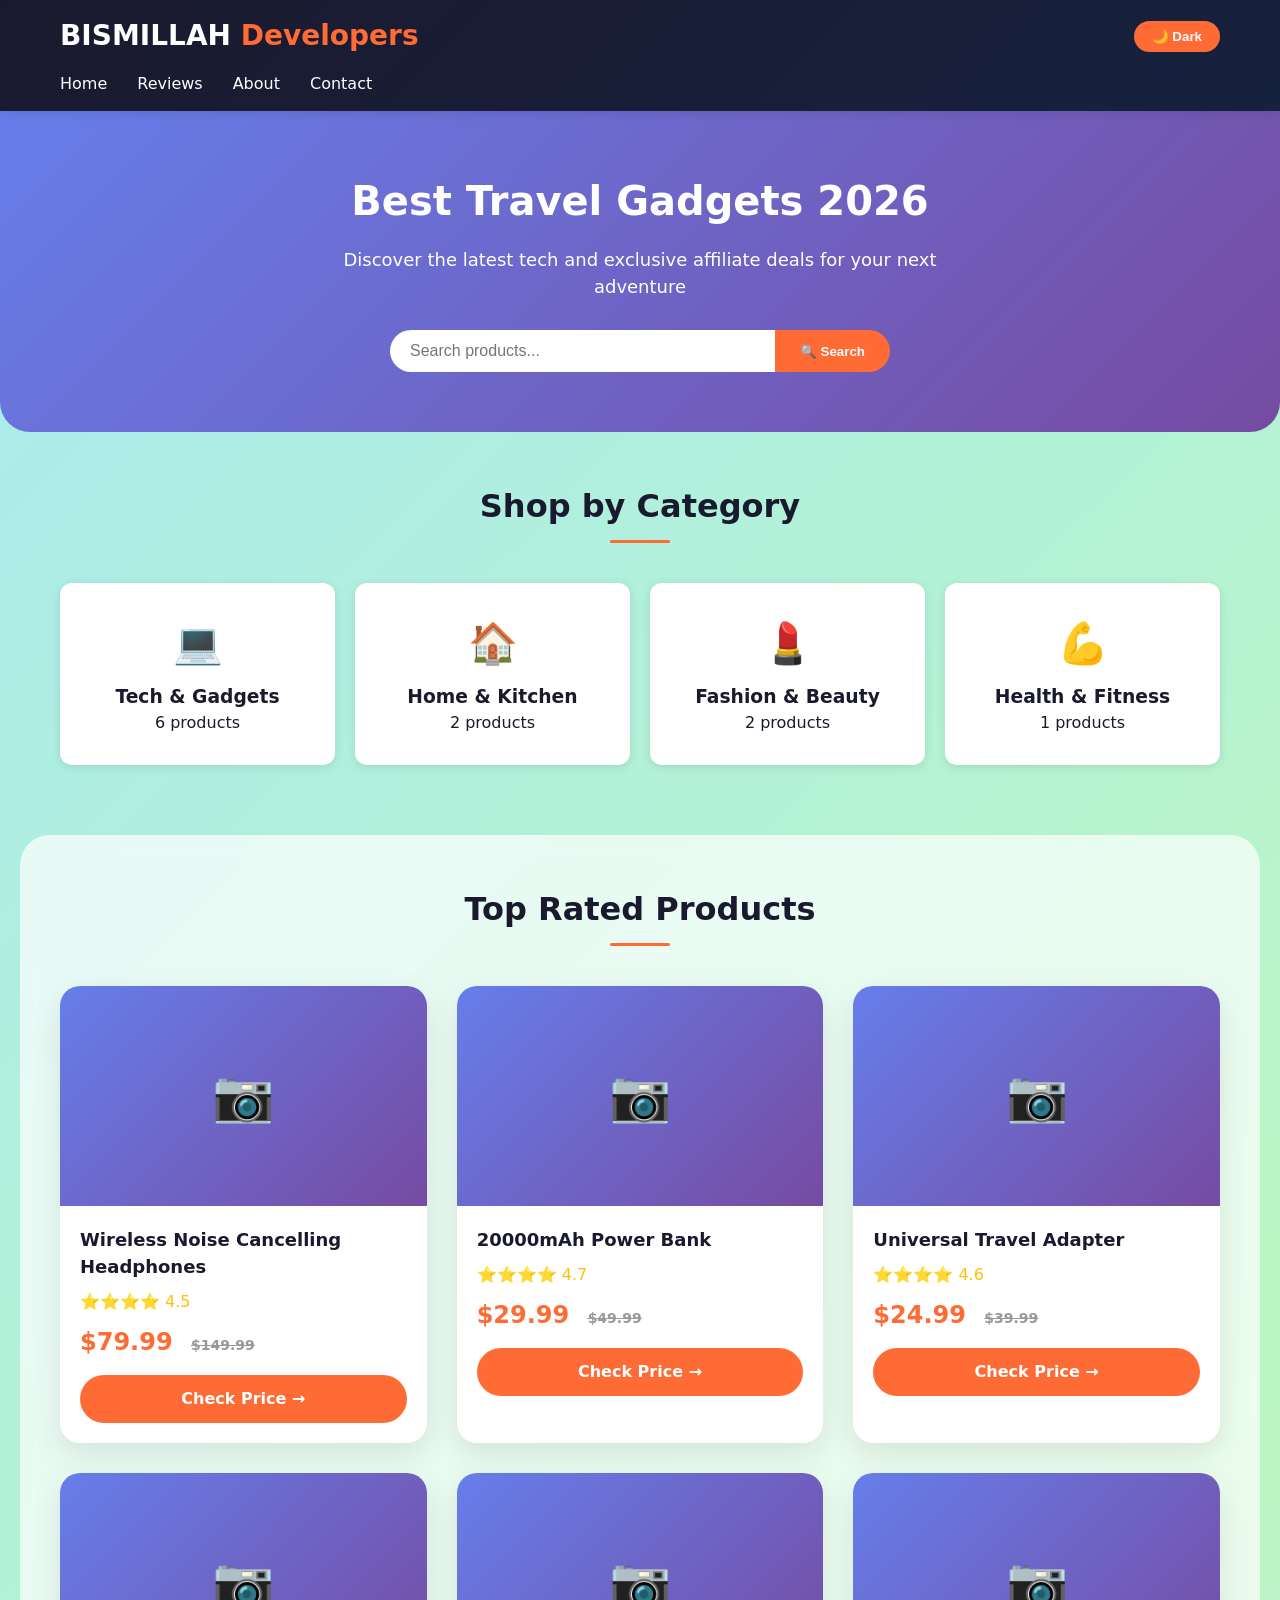
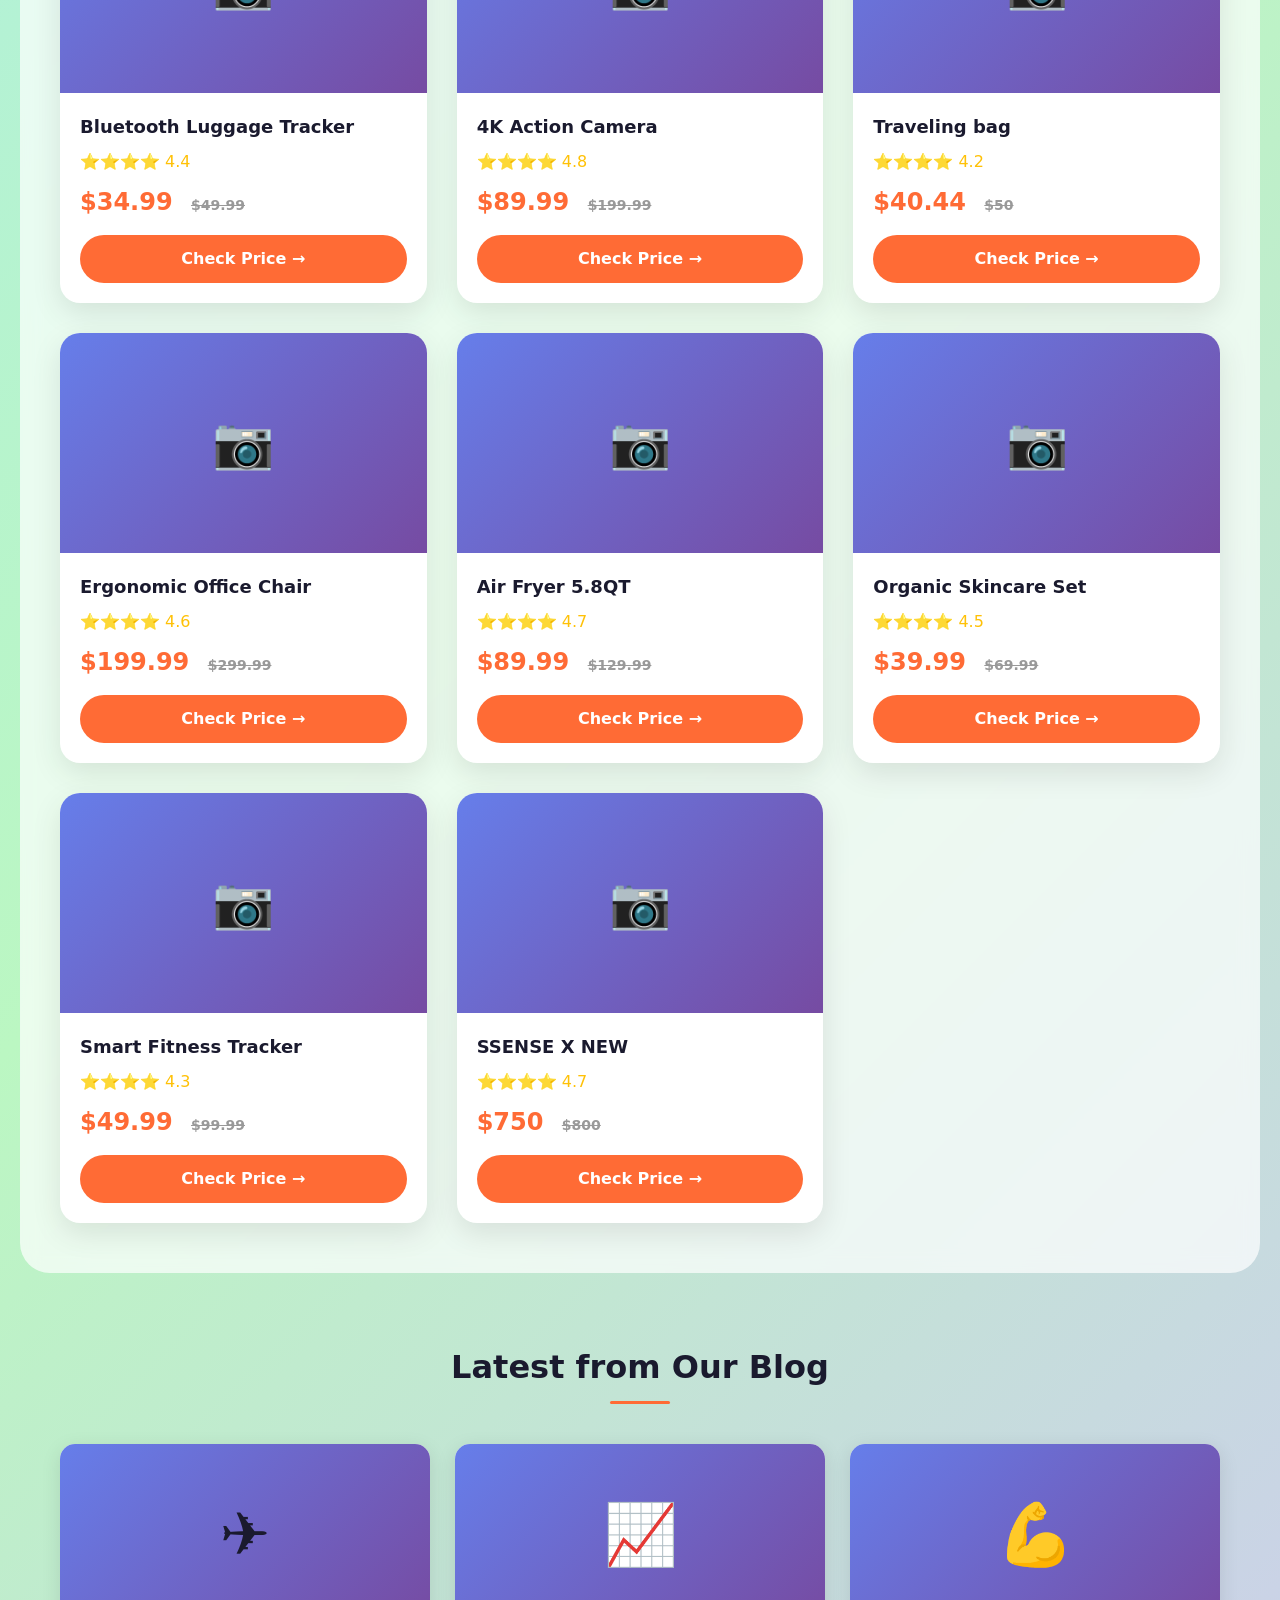
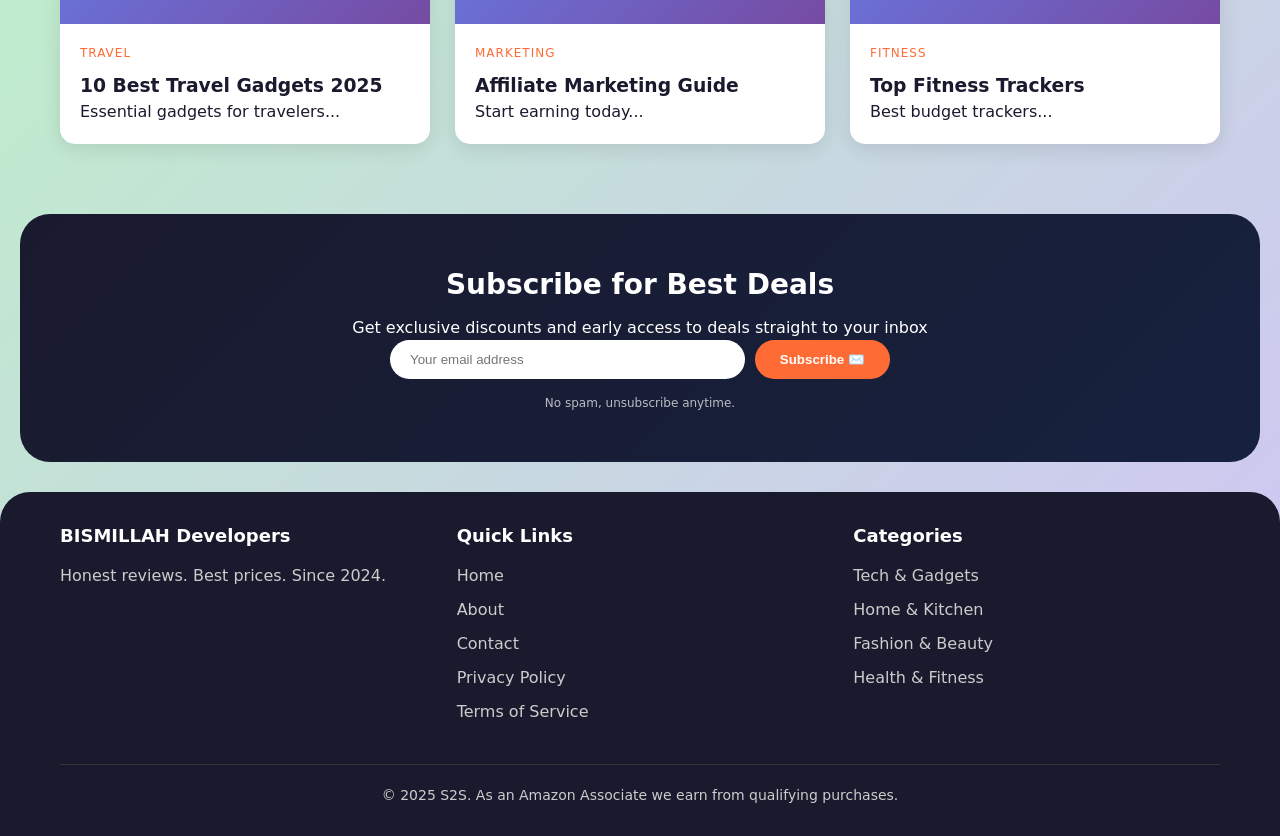
==== index.html @ 4c915083 "Rename alpha.html to index.html" ====
<!DOCTYPE html>
<!-- DOCTYPE: Browser ko batata hai ke ye HTML5 document hai -->
<html lang="en">
<!-- lang="en" means page English mein hai, accessibility aur SEO ke liye -->

<head>
    <!-- HEAD section: Metadata, styles, scripts ke links, browser ko information dene ke liye -->
    
    <!-- META CHARSET: Character encoding UTF-8 (Urdu, Emoji, special characters support) -->
    <meta charset="UTF-8">
    
    <!-- VIEWPORT: Mobile devices ke liye responsive scaling, width=device-width means screen ke according adjust -->
    <meta name="viewport" content="width=device-width, initial-scale=1.0, viewport-fit=cover">
    
    <!-- SEO TITLE: Browser tab mein dikhta hai, search engine result ka title -->
    <!-- ✅ Changed: Alsamad Group -> Syed Sethar -->
    <title>Best Travel Gadgets 2026 | BISMILLAH Developers - Honest Tech Reviews</title>
    
    <!-- META DESCRIPTION: Search result ke neeche description -->
    <!-- ✅ Changed: Alsamad Group -> Syed Sethar -->
    <meta name="description" content="Discover the best travel gadgets 2026. Honest reviews, expert recommendations, and exclusive affiliate deals on headphones, power banks, cameras, and more. Save money today!">
    
    <!-- KEYWORDS: SEO ke liye relevant terms -->
    <meta name="keywords" content="travel gadgets, tech reviews, best gadgets 2026, affiliate marketing, wireless headphones, power bank, action camera, fitness tracker, travel accessories">
    
    <!-- AUTHOR & ROBOTS: Author ka naam -->
    <!-- ✅ Changed: Alsamad Group -> Syed Sethar -->
    <meta name="author" content="BISMILLAH">
    <meta name="robots" content="index, follow, max-snippet:-1, max-image-preview:large, max-video-preview:-1">
    <meta name="googlebot" content="index, follow">
    
    <!-- CANONICAL URL: Duplicate content se bachne ke liye -->
    <!-- ✅ Changed: alsamadgroup.com -> syedsethar.com (example domain) -->
    <link rel="canonical" href="https://BISMILLAH.com">
    
    <!-- OPEN GRAPH (OG) TAGS: Social media sharing ke liye -->
    <!-- ✅ Changed: Alsamad Group -> Syed Sethar -->
    <meta property="og:title" content="Best Travel Gadgets 2026 | Syed Sethar">
    <meta property="og:description" content="Expert reviews and best deals on travel gadgets. Find the perfect tech for your next adventure!">
    <meta property="og:type" content="website">
    <meta property="og:url" content="https://BISMILLAH.com">
    <meta property="og:image" content="https://BISMILLAH.com/images/og-image.jpg">
    <meta property="og:site_name" content="BISMILLAH">
    
    <!-- TWITTER CARD: Twitter par share karne ke liye -->
    <meta name="twitter:card" content="summary_large_image">
    <meta name="twitter:title" content="Best Travel Gadgets 2026">
    <meta name="twitter:description" content="Honest reviews and best deals on travel gadgets.">
    
    <!-- PRELOAD & PRECONNECT: Performance optimization -->
    <link rel="preconnect" href="https://fonts.googleapis.com">
    <link rel="preconnect" href="https://fonts.gstatic.com" crossorigin>
    <link rel="preload" as="style" href="style.css">
    
    <!-- CSS STYLESHEET: External CSS file link -->
    <link rel="stylesheet" href="style.css" media="all">
    
    <!-- FAVICON: Browser tab ka icon, emoji based -->
    <link rel="icon" type="image/x-icon" href="data:image/svg+xml,<svg xmlns='http://www.w3.org/2000/svg' viewBox='0 0 100 100'><text y='.9em' font-size='90'>🎒</text></svg>">
    
    <!-- SCHEMA MARKUP (WebSite): Rich snippets ke liye -->
    <!-- ✅ Changed: Alsamad Group -> Syed Sethar -->
    <script type="application/ld+json">
    {
        "@context": "https://schema.org",
        "@type": "WebSite",
        "name": "ss",
        "url": "https://BISMILLAH.com",
        "description": "Best travel gadgets and tech reviews with affiliate deals",
        "potentialAction": {
            "@type": "SearchAction",
            "target": "https://ss.com/search?q={search_term_string}",
            "query-input": "required name=search_term_string"
        }
    }
    </script>
    
    <!-- ORGANIZATION SCHEMA: Company info -->
    <!-- ✅ Changed: Alsamad Group -> Syed Sethar -->
    <script type="application/ld+json">
    {
        "@context": "https://schema.org",
        "@type": "Organization",
        "name": "SS",
        "url": "https://BISMILLAH.com",
        "logo": "https://ss.com/images/logo.png",
        "sameAs": [
            "https://facebook.com/BISMILLAH",
            "https://twitter.com/BISMILLAH",
            "https://instagram.com/BISMILLAH"
        ]
    }
    </script>
</head>

<body>

<!-- HEADER: Navigation bar -->
<header>
    <div class="container">
        <div class="header-flex">
            <!-- ✅ LOGO: IMAGE KI JAGAH TEXT "Syed Sethar Developers" - as requested -->
            <!-- Logo image hataya, ab sirf text hai -->
            <h1 class="logo">BISMILLAH <span>Developers</span></h1>
            <div class="header-right">
                <button id="darkModeBtn" class="dark-btn" aria-label="Dark Mode Toggle">🌙 Dark</button>
                <button class="menu-btn" id="menuBtn" aria-label="Menu">☰</button>
            </div>
        </div>
        <ul class="nav-menu" id="navMenu">
            <li><a href="#" onclick="showPage('home')">Home</a></li>
            <li><a href="#" onclick="showPage('reviews')">Reviews</a></li>
            <li><a href="#" onclick="showPage('about')">About</a></li>
            <li><a href="#" onclick="showPage('contact')">Contact</a></li>
        </ul>
    </div>
</header>

<!-- HOME PAGE -->
<main id="homePage">
    <section class="hero">
        <div class="container">
            <h1 class="hero-title">Best Travel Gadgets 2026</h1>
            <p>Discover the latest tech and exclusive affiliate deals for your next adventure</p>
            <div class="search-box">
                <input type="text" id="searchInput" placeholder="Search products..." aria-label="Search products">
                <button id="searchBtn" aria-label="Search">🔍 Search</button>
            </div>
        </div>
    </section>

    <section class="section">
        <div class="container">
            <h2 class="section-title">Shop by Category</h2>
            <div class="category-grid" id="categoryGrid"></div>
        </div>
    </section>

    <section class="section bg-white">
        <div class="container">
            <h2 class="section-title">Top Rated Products</h2>
            <div class="product-grid" id="productGrid"></div>
        </div>
    </section>

    <section class="section">
        <div class="container">
            <h2 class="section-title">Latest from Our Blog</h2>
            <div class="blog-grid" id="blogGrid"></div>
        </div>
    </section>

    <section class="newsletter">
        <div class="container">
            <h3>Subscribe for Best Deals</h3>
            <p>Get exclusive discounts and early access to deals straight to your inbox</p>
            <form id="newsletterForm">
                <input type="email" placeholder="Your email address" required aria-label="Email address">
                <button type="submit" aria-label="Subscribe">Subscribe ✉️</button>
            </form>
            <p class="newsletter-note">No spam, unsubscribe anytime.</p>
        </div>
    </section>
</main>

<!-- ABOUT PAGE -->
<div id="aboutPage" style="display:none">
    <section class="page-hero">
        <div class="container">
            <!-- ✅ Changed: Alsamad Group -> Syed Sethar -->
            <h1>About BISMILLAH Developers</h1>
            <p>Your trusted source for honest product reviews since 2024</p>
        </div>
    </section>
    <section class="section">
        <div class="container">
            <div class="about-content">
                <h2>Our Mission</h2>
                <p>We provide honest, unbiased product reviews to help you make informed purchasing decisions. As an affiliate, we earn from qualifying purchases at no extra cost to you.</p>
                <h3>Why Trust Us?</h3>
                <p>✓ Expert reviews from real users<br>✓ Best price comparisons<br>✓ Exclusive affiliate deals<br>✓ 100% honest recommendations</p>
            </div>
        </div>
    </section>
</div>

<!-- CONTACT PAGE -->
<div id="contactPage" style="display:none">
    <section class="page-hero">
        <div class="container">
            <h1>Contact Us</h1>
            <p>We'd love to hear from you</p>
        </div>
    </section>
    <section class="section">
        <div class="container">
            <form id="contactForm" class="contact-form">
                <input type="text" id="contactName" placeholder="Your Name" required>
                <input type="email" id="contactEmail" placeholder="Your Email" required>
                <textarea id="contactMsg" rows="5" placeholder="Your Message" required></textarea>
                <button type="submit">Send Message ✉️</button>
            </form>
        </div>
    </section>
</div>

<!-- FOOTER -->
<footer>
    <div class="container">
        <div class="footer-grid">
            <div class="footer-col">
                <!-- ✅ Changed: Alsamad Group -> Syed Sethar -->
                <h4>BISMILLAH Developers</h4>
                <p>Honest reviews. Best prices. Since 2024.</p>
            </div>
            <div class="footer-col">
                <h4>Quick Links</h4>
                <a href="#" onclick="showPage('home')">Home</a>
                <a href="#" onclick="showPage('about')">About</a>
                <a href="#" onclick="showPage('contact')">Contact</a>
                <a href="#">Privacy Policy</a>
                <a href="#">Terms of Service</a>
            </div>
            <div class="footer-col">
                <h4>Categories</h4>
                <a href="#" onclick="filterByCategory('Tech & Gadgets')">Tech & Gadgets</a>
                <a href="#" onclick="filterByCategory('Home & Kitchen')">Home & Kitchen</a>
                <a href="#" onclick="filterByCategory('Fashion & Beauty')">Fashion & Beauty</a>
                <a href="#" onclick="filterByCategory('Health & Fitness')">Health & Fitness</a>
            </div>
        </div>
        <div class="footer-bottom">
            <!-- ✅ Changed: Alsamad Group -> Syed Sethar -->
            <p>&copy; 2025 S2S. As an Amazon Associate we earn from qualifying purchases.</p>
        </div>
    </div>
</footer>

<script src="script.js" defer></script>
</body>
</html>
---- style.css ----
/* ============================================
   ============================================
   CSS RESET & BASE STYLES
   ============================================
   Yeh code website ki default styling ko reset karta hai
   Taake sab browsers mein ek jaisa dikhe
   ============================================ */

/* UNIVERSAL SELECTOR - Saare elements par apply hoga */
* {
    margin: 0;           /* Bahar ka spacing zero karo */
    padding: 0;          /* Andar ka spacing zero karo */
    box-sizing: border-box;  /* Width/height mein padding aur border include ho */
}

/* ============================================
   BODY STYLES - Poori website ka background aur font
   ============================================ */
body {
    /* System fonts - fast load hote hain because external nahi hai */
    font-family: system-ui, -apple-system, 'Segoe UI', Roboto, 'Helvetica Neue', sans-serif;
    
    /* Gradient background - 3 colors ka smooth transition */
    /* Light mode ke liye: Light blue → Light green → Light purple */
    background: linear-gradient(135deg, #A9EAF1 0%, #BBF7C2 50%, #D1C2F7 100%);
    
    /* Text color light mode mein */
    color: #1a1a2e;
    
    /* Smooth transition for dark mode toggle */
    transition: all 0.3s ease;
    
    /* Minimum height full viewport height tak */
    min-height: 100vh;
    
    /* Line spacing for better readability */
    line-height: 1.5;
    
    /* Font smoothing for better rendering on Mac/iPhone */
    -webkit-font-smoothing: antialiased;
}

/* ============================================
   DARK MODE STYLES - Jab user dark mode select karega
   ============================================ */

/* body.dark matlab jab body par 'dark' class ho */
body.dark {
    /* Dark gradient - deep purple shades */
    background: linear-gradient(135deg, #0f0c29, #1a1a3e, #24243e);
    /* Text white in dark mode */
    color: #ffffff;
}

/* Dark mode mein cards ka background gray hoga */
body.dark .card,
body.dark .category-card,
body.dark .blog-card {
    background: #2d2d2d;  /* Dark gray */
}

/* Dark mode mein white background wali sections */
body.dark .bg-white {
    background: rgba(30, 30, 30, 0.9);  /* Semi-transparent dark */
    backdrop-filter: blur(10px);  /* Blur effect for glassmorphism */
}

/* Dark mode mein search box ke inputs */
body.dark .search-box input {
    background: #2d2d2d;  /* Dark background */
    color: white;          /* White text */
    border: 1px solid #444;  /* Subtle border */
}

/* Dark mode mein contact form ke fields */
body.dark .contact-form input,
body.dark .contact-form textarea {
    background: #2d2d2d;
    color: white;
    border-color: #444;
}

/* Dark mode mein about section */
body.dark .about-content {
    background: #2d2d2d;
}

/* ============================================
   CONTAINER - Sab content ko center aur limit karta hai
   ============================================ */
.container {
    max-width: 1200px;  /* Maximum width 1200 pixels */
    margin: 0 auto;      /* Auto margins se center mein aayega */
    padding: 0 20px;     /* Left-right padding for mobile */
}

/* ============================================
   HEADER / NAVIGATION BAR
   ============================================ */
header {
    /* Dark gradient for header */
    background: linear-gradient(135deg, #1a1a2e, #16213e);
    color: white;
    padding: 15px 0;  /* Top-bottom 15px, left-right 0 */
    
    /* Sticky header - scroll karte waqt top par rahega */
    position: sticky;
    top: 0;
    
    /* High z-index so overlay ho sab par */
    z-index: 1000;
    
    /* Subtle shadow for depth */
    box-shadow: 0 2px 10px rgba(0,0,0,0.1);
}

/* Flexbox layout for header content */
.header-flex {
    display: flex;
    justify-content: space-between;  /* Left and right side */
    align-items: center;              /* Vertically center */
    flex-wrap: wrap;                  /* Mobile par wrap ho jaye */
    gap: 15px;                        /* Space between items */
}

/* Logo styling */
.logo {
    font-size: 28px;
    font-weight: bold;
}

/* Logo ke span part (Group) ka orange color */
.logo span {
    color: #ff6b35;
}

/* Right side buttons ka container */
.header-right {
    display: flex;
    gap: 15px;  /* Space between buttons */
    align-items: center;
}

/* Dark mode toggle button */
.dark-btn {
    background: #ff6b35;  /* Orange background */
    border: none;
    padding: 8px 18px;
    border-radius: 25px;   /* Pill shape */
    cursor: pointer;        /* Hand cursor on hover */
    color: white;
    font-weight: bold;
    transition: transform 0.3s, box-shadow 0.3s;  /* Smooth animations */
}

/* Hover effect on dark mode button */
.dark-btn:hover {
    transform: scale(1.05);  /* Slightly bigger */
    box-shadow: 0 0 15px rgba(255,107,53,0.5);  /* Glow effect */
}

/* Mobile menu button (hamburger) - Desktop par hidden */
.menu-btn {
    background: none;
    border: none;
    font-size: 24px;
    cursor: pointer;
    color: white;
    display: none;  /* Hidden on desktop */
}

/* Navigation menu */
.nav-menu {
    display: flex;
    gap: 30px;  /* Space between menu items */
    list-style: none;  /* Remove bullet points */
    margin-top: 15px;
    flex-wrap: wrap;
}

/* Navigation links */
.nav-menu a {
    color: white;
    text-decoration: none;  /* Remove underline */
    transition: color 0.3s;  /* Smooth color change */
}

/* Hover effect on nav links */
.nav-menu a:hover {
    color: #ff6b35;  /* Orange on hover */
}

/* ============================================
   HERO SECTION - Top banner area
   ============================================ */
.hero {
    background: linear-gradient(135deg, #667eea, #764ba2);
    color: white;
    text-align: center;
    padding: 60px 20px;
    
    /* Rounded bottom corners */
    border-radius: 0 0 30px 30px;
}

/* Hero title with animation */
.hero-title {
    /* clamp(min, preferred, max) - responsive font size */
    font-size: clamp(28px, 5vw, 40px);
    margin-bottom: 15px;
    
    /* Slide down animation when page loads */
    animation: slideDown 0.8s ease-out;
}

/* Slide down animation keyframes */
@keyframes slideDown {
    from {
        opacity: 0;              /* Start invisible */
        transform: translateY(-50px);  /* Start 50px above */
    }
    to {
        opacity: 1;              /* End visible */
        transform: translateY(0);      /* End at normal position */
    }
}

/* Hero paragraph */
.hero p {
    font-size: clamp(16px, 3vw, 18px);
    margin-bottom: 30px;
    max-width: 600px;      /* Limit width */
    margin-left: auto;      /* Center horizontally */
    margin-right: auto;
}

/* ============================================
   SEARCH BOX
   ============================================ */
.search-box {
    max-width: 500px;
    margin: 0 auto;  /* Center */
    display: flex;   /* Flex for side-by-side */
}

/* Search input field */
.search-box input {
    flex: 1;                /* Takes remaining space */
    padding: 12px 20px;
    border: none;
    border-radius: 30px 0 0 30px;  /* Round left side only */
    outline: none;          /* Remove default focus outline */
    font-size: 16px;
}

/* Search button */
.search-box button {
    padding: 12px 25px;
    background: #ff6b35;
    border: none;
    border-radius: 0 30px 30px 0;  /* Round right side only */
    color: white;
    cursor: pointer;
    font-weight: bold;
    transition: background 0.3s;
}

/* Search button hover */
.search-box button:hover {
    background: #e55a2b;
}

/* ============================================
   SECTION STYLES
   ============================================ */
.section {
    padding: 50px 0;  /* Top-bottom 50px padding */
}

/* White background section with glassmorphism */
.bg-white {
    background: rgba(255,255,255,0.7);
    backdrop-filter: blur(10px);  /* Glass blur effect */
    border-radius: 30px;
    margin: 20px;
}

/* Section title styling */
.section-title {
    text-align: center;
    font-size: clamp(24px, 5vw, 32px);
    margin-bottom: 40px;
    position: relative;
}

/* Underline effect for section title */
.section-title::after {
    content: '';
    display: block;
    width: 60px;
    height: 3px;
    background: #ff6b35;
    margin: 10px auto;
    border-radius: 3px;
}

/* ============================================
   CATEGORY GRID - Responsive grid layout
   ============================================ */
.category-grid {
    display: grid;
    /* auto-fit: automatically fit as many columns as possible */
    /* minmax(150px, 1fr): minimum 150px, maximum 1 fraction */
    grid-template-columns: repeat(auto-fit, minmax(150px, 1fr));
    gap: 20px;  /* Space between cards */
}

/* Individual category card */
.category-card {
    background: white;
    padding: 30px 20px;
    text-align: center;
    border-radius: 12px;
    cursor: pointer;
    transition: all 0.3s ease;
    box-shadow: 0 2px 10px rgba(0,0,0,0.1);
}

/* Hover effect - card lifts up */
.category-card:hover {
    transform: translateY(-8px) scale(1.02);
    box-shadow: 0 15px 35px rgba(255,107,53,0.3);
    border: 2px solid #ff6b35;
    animation: strongShake 0.4s ease-in-out;
}

/* Shake animation on hover */
@keyframes strongShake {
    0%, 100% { transform: translateX(0) translateY(-8px) scale(1.02); }
    25% { transform: translateX(-8px) translateY(-8px) scale(1.02); }
    50% { transform: translateX(8px) translateY(-8px) scale(1.02); }
    75% { transform: translateX(-4px) translateY(-8px) scale(1.02); }
}

/* Active/Click effect */
.category-card:active {
    animation: powerfulGlow 0.3s ease-out;
    background: linear-gradient(135deg, #ff6b35, #ff8c5a);
    color: white;
    transform: scale(0.97);
}

/* Glow animation on click */
@keyframes powerfulGlow {
    0% { box-shadow: 0 0 0 0 rgba(255,107,53,0.8); }
    50% { box-shadow: 0 0 0 25px rgba(255,107,53,0.3); }
    100% { box-shadow: 0 0 0 0 rgba(255,107,53,0); }
}

/* Category icon (emoji) */
.category-icon {
    font-size: 40px;
    margin-bottom: 10px;
}

/* ============================================
   PRODUCT GRID
   ============================================ */
.product-grid {
    display: grid;
    grid-template-columns: repeat(auto-fit, minmax(280px, 1fr));
    gap: 30px;
}

/* Product card */
.card {
    background: white;
    border-radius: 20px;
    overflow: hidden;  /* Hide anything that spills out */
    box-shadow: 0 10px 30px rgba(0,0,0,0.1);
    transition: all 0.3s ease;
    position: relative;
    cursor: pointer;
}

/* Card hover effect */
.card:hover {
    transform: translateY(-12px) scale(1.02);
    box-shadow: 0 25px 50px rgba(255,107,53,0.4);
    border: 2px solid #ff6b35;
    animation: cardStrongShake 0.4s ease-in-out;
}

/* Card shake animation */
@keyframes cardStrongShake {
    0%, 100% { transform: translateX(0) translateY(-12px) scale(1.02); }
    25% { transform: translateX(-6px) translateY(-12px) scale(1.02); }
    50% { transform: translateX(6px) translateY(-12px) scale(1.02); }
    75% { transform: translateX(-3px) translateY(-12px) scale(1.02); }
}

/* Card click effect */
.card:active {
    animation: cardPowerfulGlow 0.35s ease-out;
    transform: scale(0.97);
}

/* Card glow animation */
@keyframes cardPowerfulGlow {
    0% { box-shadow: 0 0 0 0 rgba(255,107,53,0.9); }
    30% { box-shadow: 0 0 0 20px rgba(255,107,53,0.4); }
    100% { box-shadow: 0 0 0 0 rgba(255,107,53,0); }
}

/* Shine effect on card hover */
.card::before {
    content: '';
    position: absolute;
    top: 0;
    left: -150%;
    width: 150%;
    height: 100%;
    background: linear-gradient(90deg, transparent, rgba(255,255,255,0.4), transparent);
    transition: left 0.7s ease;
    pointer-events: none;  /* So it doesn't block clicks */
    z-index: 1;
}

/* Move shine across card on hover */
.card:hover::before {
    left: 100%;
}

/* Card image container */
.card-img {
    height: 220px;
    overflow: hidden;
    background: linear-gradient(135deg, #667eea, #764ba2);
    position: relative;
    z-index: 0;
}

/* Card image */
.card-img img {
    width: 100%;
    height: 100%;
    object-fit: cover;  /* Cover entire area without distortion */
    transition: transform 0.6s ease;
}

/* Zoom image on card hover */
.card:hover .card-img img {
    transform: scale(1.1);
}

/* Card content area */
.card-content {
    padding: 20px;
    position: relative;
    z-index: 0;
}

/* Card title */
.card-title {
    font-size: 18px;
    margin-bottom: 10px;
    font-weight: 600;
}

/* Rating stars color */
.rating {
    color: #ffc107;  /* Golden yellow */
    margin: 10px 0;
}

/* Price styling */
.price {
    font-size: 24px;
    color: #ff6b35;
    font-weight: bold;
    margin: 10px 0;
}

/* Old price (strikethrough) */
.old-price {
    text-decoration: line-through;
    color: #999;
    font-size: 14px;
    margin-left: 10px;
}

/* Buy button */
.buy-btn {
    display: block;
    background: #ff6b35;
    color: white;
    text-align: center;
    padding: 12px;
    border-radius: 30px;
    text-decoration: none;
    font-weight: bold;
    margin-top: 15px;
    transition: all 0.3s;
}

/* Buy button hover */
.buy-btn:hover {
    background: #e55a2b;
    transform: scale(1.02);
    box-shadow: 0 5px 20px rgba(255,107,53,0.5);
}

/* ============================================
   BLOG GRID - Latest posts section
   ============================================ */
.blog-grid {
    display: grid;
    grid-template-columns: repeat(auto-fit, minmax(300px, 1fr));
    gap: 25px;
}

/* Blog card */
.blog-card {
    background: white;
    border-radius: 15px;
    overflow: hidden;
    transition: all 0.3s ease;
    box-shadow: 0 5px 20px rgba(0,0,0,0.1);
    cursor: pointer;
}

/* Blog card hover */
.blog-card:hover {
    transform: translateY(-8px) scale(1.01);
    box-shadow: 0 15px 35px rgba(255,107,53,0.3);
    border: 2px solid #ff6b35;
    animation: blogStrongShake 0.4s ease-in-out;
}

/* Blog shake animation */
@keyframes blogStrongShake {
    0%, 100% { transform: translateX(0) translateY(-8px) scale(1.01); }
    25% { transform: translateX(-5px) translateY(-8px) scale(1.01); }
    50% { transform: translateX(5px) translateY(-8px) scale(1.01); }
    75% { transform: translateX(-2px) translateY(-8px) scale(1.01); }
}

/* Blog click effect */
.blog-card:active {
    animation: blogPowerfulGlow 0.3s ease-out;
    transform: scale(0.98);
}

@keyframes blogPowerfulGlow {
    0% { box-shadow: 0 0 0 0 rgba(255,107,53,0.7); }
    50% { box-shadow: 0 0 0 20px rgba(255,107,53,0.2); }
    100% { box-shadow: 0 0 0 0 rgba(255,107,53,0); }
}

/* Blog image container */
.blog-img {
    height: 180px;
    background: linear-gradient(135deg, #667eea, #764ba2);
    display: flex;
    align-items: center;
    justify-content: center;
    font-size: 50px;
    overflow: hidden;
}

/* Blog image */
.blog-img img {
    width: 100%;
    height: 100%;
    object-fit: cover;
    transition: transform 0.5s ease;
}

/* Zoom blog image on hover */
.blog-card:hover .blog-img img {
    transform: scale(1.08);
}

/* Blog content area */
.blog-content {
    padding: 20px;
}

/* Blog category label */
.blog-cat {
    color: #ff6b35;
    font-size: 12px;
    margin-bottom: 10px;
    text-transform: uppercase;
    letter-spacing: 1px;
}

/* ============================================
   NEWSLETTER SECTION - Email subscription
   ============================================ */
.newsletter {
    background: linear-gradient(135deg, #1a1a2e, #16213e);
    color: white;
    text-align: center;
    padding: 50px 20px;
    border-radius: 30px;
    margin: 20px;
}

/* Newsletter title */
.newsletter h3 {
    font-size: clamp(24px, 5vw, 28px);
    margin-bottom: 10px;
}

/* Newsletter form container */
.newsletter form {
    max-width: 500px;
    margin: 0 auto;
    display: flex;
    gap: 10px;
    flex-wrap: wrap;
}

/* Newsletter input field */
.newsletter input {
    flex: 1;
    padding: 12px 20px;
    border: none;
    border-radius: 30px;
    outline: none;
    min-width: 200px;
}

/* Newsletter button */
.newsletter button {
    padding: 12px 25px;
    background: #ff6b35;
    border: none;
    border-radius: 30px;
    color: white;
    cursor: pointer;
    font-weight: bold;
    transition: all 0.3s;
}

/* Newsletter button hover */
.newsletter button:hover {
    transform: scale(1.05);
    background: #e55a2b;
    box-shadow: 0 0 20px rgba(255,107,53,0.5);
}

/* Small note below newsletter */
.newsletter-note {
    font-size: 12px;
    opacity: 0.7;
    margin-top: 15px;
}

/* ============================================
   PAGE HERO - For About and Contact pages
   ============================================ */
.page-hero {
    background: linear-gradient(135deg, #667eea, #764ba2);
    color: white;
    text-align: center;
    padding: 60px 20px;
    border-radius: 0 0 30px 30px;
}

.page-hero h1 {
    font-size: clamp(28px, 5vw, 40px);
    margin-bottom: 10px;
}

/* ============================================
   CONTACT FORM
   ============================================ */
.contact-form input,
.contact-form textarea {
    width: 100%;
    padding: 12px 15px;
    margin-bottom: 15px;
    border: 1px solid #ddd;
    border-radius: 10px;
    font-family: inherit;
    transition: all 0.3s;
}

/* Focus effect on form fields */
.contact-form input:focus,
.contact-form textarea:focus {
    border-color: #ff6b35;
    outline: none;
    box-shadow: 0 0 15px rgba(255,107,53,0.4);
    transform: scale(1.01);
}

/* Submit button */
.contact-form button {
    background: #ff6b35;
    color: white;
    padding: 12px 30px;
    border: none;
    border-radius: 30px;
    cursor: pointer;
    font-weight: bold;
    transition: all 0.3s;
}

/* Submit button hover */
.contact-form button:hover {
    background: #e55a2b;
    transform: scale(1.03);
    box-shadow: 0 5px 20px rgba(255,107,53,0.4);
}

/* ============================================
   ABOUT PAGE CONTENT
   ============================================ */
.about-content {
    background: white;
    padding: 30px;
    border-radius: 20px;
    box-shadow: 0 10px 30px rgba(0,0,0,0.1);
    text-align: center;
    transition: all 0.3s;
}

/* About content hover */
.about-content:hover {
    transform: translateY(-5px);
    box-shadow: 0 15px 40px rgba(255,107,53,0.2);
}

.about-content h2, .about-content h3 {
    margin-bottom: 15px;
}

.about-content p {
    margin-bottom: 20px;
    line-height: 1.8;  /* Better readability */
}

/* ============================================
   FOOTER SECTION
   ============================================ */
footer {
    background: #1a1a2e;
    color: #ccc;
    text-align: center;
    padding: 30px 20px;
    margin-top: 30px;
    border-radius: 30px 30px 0 0;  /* Top corners rounded */
}

/* Footer grid layout */
.footer-grid {
    display: grid;
    grid-template-columns: repeat(auto-fit, minmax(200px, 1fr));
    gap: 30px;
    margin-bottom: 30px;
    text-align: left;
}

/* Footer column headings */
.footer-col h4 {
    color: white;
    margin-bottom: 15px;
    font-size: 18px;
}

/* Footer links */
.footer-col a {
    color: #ccc;
    text-decoration: none;
    display: block;
    margin-bottom: 10px;
    transition: color 0.3s;
}

/* Footer link hover */
.footer-col a:hover {
    color: #ff6b35;
}

/* Footer bottom bar */
.footer-bottom {
    text-align: center;
    padding-top: 20px;
    border-top: 1px solid #333;
    font-size: 14px;
}

/* ============================================
   FLOATING ANIMATION - Cards float gently
   ============================================ */
@keyframes float {
    0% { transform: translateY(0px); }
    50% { transform: translateY(-8px); }
    100% { transform: translateY(0px); }
}

/* Apply float animation to all cards */
.card, .category-card, .blog-card {
    animation: float 4s ease-in-out infinite;
}

/* Stagger animation for product cards */
.card:nth-child(2) { animation-delay: 0.3s; }   /* 2nd card late start */
.card:nth-child(3) { animation-delay: 0.6s; }   /* 3rd card even later */
.card:nth-child(4) { animation-delay: 0.9s; }   /* 4th card latest */

/* ============================================
   RIPPLE EFFECT ON BUTTONS
   ============================================ */
.buy-btn {
    position: relative;
    overflow: hidden;  /* Hide ripple overflow */
}

/* Pseudo-element for ripple effect */
.buy-btn::after {
    content: '';
    position: absolute;
    top: 50%;
    left: 50%;
    width: 0;
    height: 0;
    border-radius: 50%;
    background: rgba(255,255,255,0.5);
    transform: translate(-50%, -50%);
    transition: width 0.5s, height 0.5s;
}

/* Ripple expands on click */
.buy-btn:active::after {
    width: 200%;
    height: 200%;
}

/* ============================================
   RESPONSIVE DESIGN - Mobile Friendly
   ============================================ */

/* Tablet and mobile devices (max-width 768px) */
@media (max-width: 768px) {
    /* Show mobile menu button */
    .menu-btn {
        display: block;
    }
    
    /* Hide nav menu by default on mobile */
    .nav-menu {
        display: none;
        flex-direction: column;
        text-align: center;
        gap: 15px;
        padding: 20px 0;
    }
    
    /* Show menu when 'show' class is added */
    .nav-menu.show {
        display: flex;
    }
    
    /* Reduce hero padding on mobile */
    .hero {
        padding: 40px 20px;
    }
    
    /* Single column layout for all grids on mobile */
    .product-grid,
    .category-grid,
    .blog-grid {
        grid-template-columns: 1fr;
    }
    
    /* Stack search box vertically on mobile */
    .search-box {
        flex-direction: column;
        gap: 10px;
    }
    
    /* Full border radius on mobile */
    .search-box input {
        border-radius: 30px;
    }
    
    .search-box button {
        border-radius: 30px;
    }
    
    /* Stack newsletter form vertically */
    .newsletter form {
        flex-direction: column;
        padding: 0 20px;
    }
    
    /* Reduce margins on mobile */
    .bg-white {
        margin: 10px;
    }
    
    .newsletter {
        margin: 10px;
    }
    
    /* Single column footer on mobile */
    .footer-grid {
        grid-template-columns: 1fr;
        text-align: center;
    }
    
    /* Reduce section padding on mobile */
    .section {
        padding: 30px 0;
    }
}

/* ============================================
   PERFORMANCE OPTIMIZATIONS
   ============================================ */

/* For users who prefer reduced motion (accessibility) */
@media (prefers-reduced-motion: reduce) {
    * {
        animation-duration: 0.01ms !important;  /* Almost instant */
        animation-iteration-count: 1 !important;
        transition-duration: 0.01ms !important;
    }
}

/* Optimize images */
img {
    max-width: 100%;     /* Never exceed container width */
    height: auto;        /* Maintain aspect ratio */
    display: block;      /* Remove extra spacing below images */
}

/* Lazy loading placeholder effect */
img[loading="lazy"] {
    background: linear-gradient(135deg, #667eea, #764ba2);
}

/* ============================================
   ============================================
   EXTRA SEO & ACCESSIBILITY IMPROVEMENTS
   ============================================
   ============================================ */

/* Focus visible styles for keyboard navigation */
:focus-visible {
    outline: 3px solid #ff6b35;
    outline-offset: 2px;
}

/* Skip to content link for screen readers (accessibility) */
.skip-to-content {
    position: absolute;
    top: -40px;
    left: 0;
    background: #ff6b35;
    color: white;
    padding: 8px;
    text-decoration: none;
    z-index: 10000;
}

.skip-to-content:focus {
    top: 0;
}

/* Print styles - when user prints the page */
@media print {
    .dark-btn, .menu-btn, .search-box, .newsletter, footer {
        display: none;  /* Hide unnecessary elements on print */
    }
    
    body {
        background: white;
        color: black;
    }
    
    .card {
        break-inside: avoid;  /* Prevent cards breaking across pages */
    }
}

/* Scroll behavior smooth for anchor links */
html {
    scroll-behavior: smooth;
}

/* Custom scrollbar styling */
::-webkit-scrollbar {
    width: 10px;
}

::-webkit-scrollbar-track {
    background: #f1f1f1;
}

::-webkit-scrollbar-thumb {
    background: #ff6b35;
    border-radius: 5px;
}

::-webkit-scrollbar-thumb:hover {
    background: #e55a2b;
}
---- style.css ----
/* ============================================
   ============================================
   CSS RESET & BASE STYLES
   ============================================
   Yeh code website ki default styling ko reset karta hai
   Taake sab browsers mein ek jaisa dikhe
   ============================================ */

/* UNIVERSAL SELECTOR - Saare elements par apply hoga */
* {
    margin: 0;           /* Bahar ka spacing zero karo */
    padding: 0;          /* Andar ka spacing zero karo */
    box-sizing: border-box;  /* Width/height mein padding aur border include ho */
}

/* ============================================
   BODY STYLES - Poori website ka background aur font
   ============================================ */
body {
    /* System fonts - fast load hote hain because external nahi hai */
    font-family: system-ui, -apple-system, 'Segoe UI', Roboto, 'Helvetica Neue', sans-serif;
    
    /* Gradient background - 3 colors ka smooth transition */
    /* Light mode ke liye: Light blue → Light green → Light purple */
    background: linear-gradient(135deg, #A9EAF1 0%, #BBF7C2 50%, #D1C2F7 100%);
    
    /* Text color light mode mein */
    color: #1a1a2e;
    
    /* Smooth transition for dark mode toggle */
    transition: all 0.3s ease;
    
    /* Minimum height full viewport height tak */
    min-height: 100vh;
    
    /* Line spacing for better readability */
    line-height: 1.5;
    
    /* Font smoothing for better rendering on Mac/iPhone */
    -webkit-font-smoothing: antialiased;
}

/* ============================================
   DARK MODE STYLES - Jab user dark mode select karega
   ============================================ */

/* body.dark matlab jab body par 'dark' class ho */
body.dark {
    /* Dark gradient - deep purple shades */
    background: linear-gradient(135deg, #0f0c29, #1a1a3e, #24243e);
    /* Text white in dark mode */
    color: #ffffff;
}

/* Dark mode mein cards ka background gray hoga */
body.dark .card,
body.dark .category-card,
body.dark .blog-card {
    background: #2d2d2d;  /* Dark gray */
}

/* Dark mode mein white background wali sections */
body.dark .bg-white {
    background: rgba(30, 30, 30, 0.9);  /* Semi-transparent dark */
    backdrop-filter: blur(10px);  /* Blur effect for glassmorphism */
}

/* Dark mode mein search box ke inputs */
body.dark .search-box input {
    background: #2d2d2d;  /* Dark background */
    color: white;          /* White text */
    border: 1px solid #444;  /* Subtle border */
}

/* Dark mode mein contact form ke fields */
body.dark .contact-form input,
body.dark .contact-form textarea {
    background: #2d2d2d;
    color: white;
    border-color: #444;
}

/* Dark mode mein about section */
body.dark .about-content {
    background: #2d2d2d;
}

/* ============================================
   CONTAINER - Sab content ko center aur limit karta hai
   ============================================ */
.container {
    max-width: 1200px;  /* Maximum width 1200 pixels */
    margin: 0 auto;      /* Auto margins se center mein aayega */
    padding: 0 20px;     /* Left-right padding for mobile */
}

/* ============================================
   HEADER / NAVIGATION BAR
   ============================================ */
header {
    /* Dark gradient for header */
    background: linear-gradient(135deg, #1a1a2e, #16213e);
    color: white;
    padding: 15px 0;  /* Top-bottom 15px, left-right 0 */
    
    /* Sticky header - scroll karte waqt top par rahega */
    position: sticky;
    top: 0;
    
    /* High z-index so overlay ho sab par */
    z-index: 1000;
    
    /* Subtle shadow for depth */
    box-shadow: 0 2px 10px rgba(0,0,0,0.1);
}

/* Flexbox layout for header content */
.header-flex {
    display: flex;
    justify-content: space-between;  /* Left and right side */
    align-items: center;              /* Vertically center */
    flex-wrap: wrap;                  /* Mobile par wrap ho jaye */
    gap: 15px;                        /* Space between items */
}

/* Logo styling */
.logo {
    font-size: 28px;
    font-weight: bold;
}

/* Logo ke span part (Group) ka orange color */
.logo span {
    color: #ff6b35;
}

/* Right side buttons ka container */
.header-right {
    display: flex;
    gap: 15px;  /* Space between buttons */
    align-items: center;
}

/* Dark mode toggle button */
.dark-btn {
    background: #ff6b35;  /* Orange background */
    border: none;
    padding: 8px 18px;
    border-radius: 25px;   /* Pill shape */
    cursor: pointer;        /* Hand cursor on hover */
    color: white;
    font-weight: bold;
    transition: transform 0.3s, box-shadow 0.3s;  /* Smooth animations */
}

/* Hover effect on dark mode button */
.dark-btn:hover {
    transform: scale(1.05);  /* Slightly bigger */
    box-shadow: 0 0 15px rgba(255,107,53,0.5);  /* Glow effect */
}

/* Mobile menu button (hamburger) - Desktop par hidden */
.menu-btn {
    background: none;
    border: none;
    font-size: 24px;
    cursor: pointer;
    color: white;
    display: none;  /* Hidden on desktop */
}

/* Navigation menu */
.nav-menu {
    display: flex;
    gap: 30px;  /* Space between menu items */
    list-style: none;  /* Remove bullet points */
    margin-top: 15px;
    flex-wrap: wrap;
}

/* Navigation links */
.nav-menu a {
    color: white;
    text-decoration: none;  /* Remove underline */
    transition: color 0.3s;  /* Smooth color change */
}

/* Hover effect on nav links */
.nav-menu a:hover {
    color: #ff6b35;  /* Orange on hover */
}

/* ============================================
   HERO SECTION - Top banner area
   ============================================ */
.hero {
    background: linear-gradient(135deg, #667eea, #764ba2);
    color: white;
    text-align: center;
    padding: 60px 20px;
    
    /* Rounded bottom corners */
    border-radius: 0 0 30px 30px;
}

/* Hero title with animation */
.hero-title {
    /* clamp(min, preferred, max) - responsive font size */
    font-size: clamp(28px, 5vw, 40px);
    margin-bottom: 15px;
    
    /* Slide down animation when page loads */
    animation: slideDown 0.8s ease-out;
}

/* Slide down animation keyframes */
@keyframes slideDown {
    from {
        opacity: 0;              /* Start invisible */
        transform: translateY(-50px);  /* Start 50px above */
    }
    to {
        opacity: 1;              /* End visible */
        transform: translateY(0);      /* End at normal position */
    }
}

/* Hero paragraph */
.hero p {
    font-size: clamp(16px, 3vw, 18px);
    margin-bottom: 30px;
    max-width: 600px;      /* Limit width */
    margin-left: auto;      /* Center horizontally */
    margin-right: auto;
}

/* ============================================
   SEARCH BOX
   ============================================ */
.search-box {
    max-width: 500px;
    margin: 0 auto;  /* Center */
    display: flex;   /* Flex for side-by-side */
}

/* Search input field */
.search-box input {
    flex: 1;                /* Takes remaining space */
    padding: 12px 20px;
    border: none;
    border-radius: 30px 0 0 30px;  /* Round left side only */
    outline: none;          /* Remove default focus outline */
    font-size: 16px;
}

/* Search button */
.search-box button {
    padding: 12px 25px;
    background: #ff6b35;
    border: none;
    border-radius: 0 30px 30px 0;  /* Round right side only */
    color: white;
    cursor: pointer;
    font-weight: bold;
    transition: background 0.3s;
}

/* Search button hover */
.search-box button:hover {
    background: #e55a2b;
}

/* ============================================
   SECTION STYLES
   ============================================ */
.section {
    padding: 50px 0;  /* Top-bottom 50px padding */
}

/* White background section with glassmorphism */
.bg-white {
    background: rgba(255,255,255,0.7);
    backdrop-filter: blur(10px);  /* Glass blur effect */
    border-radius: 30px;
    margin: 20px;
}

/* Section title styling */
.section-title {
    text-align: center;
    font-size: clamp(24px, 5vw, 32px);
    margin-bottom: 40px;
    position: relative;
}

/* Underline effect for section title */
.section-title::after {
    content: '';
    display: block;
    width: 60px;
    height: 3px;
    background: #ff6b35;
    margin: 10px auto;
    border-radius: 3px;
}

/* ============================================
   CATEGORY GRID - Responsive grid layout
   ============================================ */
.category-grid {
    display: grid;
    /* auto-fit: automatically fit as many columns as possible */
    /* minmax(150px, 1fr): minimum 150px, maximum 1 fraction */
    grid-template-columns: repeat(auto-fit, minmax(150px, 1fr));
    gap: 20px;  /* Space between cards */
}

/* Individual category card */
.category-card {
    background: white;
    padding: 30px 20px;
    text-align: center;
    border-radius: 12px;
    cursor: pointer;
    transition: all 0.3s ease;
    box-shadow: 0 2px 10px rgba(0,0,0,0.1);
}

/* Hover effect - card lifts up */
.category-card:hover {
    transform: translateY(-8px) scale(1.02);
    box-shadow: 0 15px 35px rgba(255,107,53,0.3);
    border: 2px solid #ff6b35;
    animation: strongShake 0.4s ease-in-out;
}

/* Shake animation on hover */
@keyframes strongShake {
    0%, 100% { transform: translateX(0) translateY(-8px) scale(1.02); }
    25% { transform: translateX(-8px) translateY(-8px) scale(1.02); }
    50% { transform: translateX(8px) translateY(-8px) scale(1.02); }
    75% { transform: translateX(-4px) translateY(-8px) scale(1.02); }
}

/* Active/Click effect */
.category-card:active {
    animation: powerfulGlow 0.3s ease-out;
    background: linear-gradient(135deg, #ff6b35, #ff8c5a);
    color: white;
    transform: scale(0.97);
}

/* Glow animation on click */
@keyframes powerfulGlow {
    0% { box-shadow: 0 0 0 0 rgba(255,107,53,0.8); }
    50% { box-shadow: 0 0 0 25px rgba(255,107,53,0.3); }
    100% { box-shadow: 0 0 0 0 rgba(255,107,53,0); }
}

/* Category icon (emoji) */
.category-icon {
    font-size: 40px;
    margin-bottom: 10px;
}

/* ============================================
   PRODUCT GRID
   ============================================ */
.product-grid {
    display: grid;
    grid-template-columns: repeat(auto-fit, minmax(280px, 1fr));
    gap: 30px;
}

/* Product card */
.card {
    background: white;
    border-radius: 20px;
    overflow: hidden;  /* Hide anything that spills out */
    box-shadow: 0 10px 30px rgba(0,0,0,0.1);
    transition: all 0.3s ease;
    position: relative;
    cursor: pointer;
}

/* Card hover effect */
.card:hover {
    transform: translateY(-12px) scale(1.02);
    box-shadow: 0 25px 50px rgba(255,107,53,0.4);
    border: 2px solid #ff6b35;
    animation: cardStrongShake 0.4s ease-in-out;
}

/* Card shake animation */
@keyframes cardStrongShake {
    0%, 100% { transform: translateX(0) translateY(-12px) scale(1.02); }
    25% { transform: translateX(-6px) translateY(-12px) scale(1.02); }
    50% { transform: translateX(6px) translateY(-12px) scale(1.02); }
    75% { transform: translateX(-3px) translateY(-12px) scale(1.02); }
}

/* Card click effect */
.card:active {
    animation: cardPowerfulGlow 0.35s ease-out;
    transform: scale(0.97);
}

/* Card glow animation */
@keyframes cardPowerfulGlow {
    0% { box-shadow: 0 0 0 0 rgba(255,107,53,0.9); }
    30% { box-shadow: 0 0 0 20px rgba(255,107,53,0.4); }
    100% { box-shadow: 0 0 0 0 rgba(255,107,53,0); }
}

/* Shine effect on card hover */
.card::before {
    content: '';
    position: absolute;
    top: 0;
    left: -150%;
    width: 150%;
    height: 100%;
    background: linear-gradient(90deg, transparent, rgba(255,255,255,0.4), transparent);
    transition: left 0.7s ease;
    pointer-events: none;  /* So it doesn't block clicks */
    z-index: 1;
}

/* Move shine across card on hover */
.card:hover::before {
    left: 100%;
}

/* Card image container */
.card-img {
    height: 220px;
    overflow: hidden;
    background: linear-gradient(135deg, #667eea, #764ba2);
    position: relative;
    z-index: 0;
}

/* Card image */
.card-img img {
    width: 100%;
    height: 100%;
    object-fit: cover;  /* Cover entire area without distortion */
    transition: transform 0.6s ease;
}

/* Zoom image on card hover */
.card:hover .card-img img {
    transform: scale(1.1);
}

/* Card content area */
.card-content {
    padding: 20px;
    position: relative;
    z-index: 0;
}

/* Card title */
.card-title {
    font-size: 18px;
    margin-bottom: 10px;
    font-weight: 600;
}

/* Rating stars color */
.rating {
    color: #ffc107;  /* Golden yellow */
    margin: 10px 0;
}

/* Price styling */
.price {
    font-size: 24px;
    color: #ff6b35;
    font-weight: bold;
    margin: 10px 0;
}

/* Old price (strikethrough) */
.old-price {
    text-decoration: line-through;
    color: #999;
    font-size: 14px;
    margin-left: 10px;
}

/* Buy button */
.buy-btn {
    display: block;
    background: #ff6b35;
    color: white;
    text-align: center;
    padding: 12px;
    border-radius: 30px;
    text-decoration: none;
    font-weight: bold;
    margin-top: 15px;
    transition: all 0.3s;
}

/* Buy button hover */
.buy-btn:hover {
    background: #e55a2b;
    transform: scale(1.02);
    box-shadow: 0 5px 20px rgba(255,107,53,0.5);
}

/* ============================================
   BLOG GRID - Latest posts section
   ============================================ */
.blog-grid {
    display: grid;
    grid-template-columns: repeat(auto-fit, minmax(300px, 1fr));
    gap: 25px;
}

/* Blog card */
.blog-card {
    background: white;
    border-radius: 15px;
    overflow: hidden;
    transition: all 0.3s ease;
    box-shadow: 0 5px 20px rgba(0,0,0,0.1);
    cursor: pointer;
}

/* Blog card hover */
.blog-card:hover {
    transform: translateY(-8px) scale(1.01);
    box-shadow: 0 15px 35px rgba(255,107,53,0.3);
    border: 2px solid #ff6b35;
    animation: blogStrongShake 0.4s ease-in-out;
}

/* Blog shake animation */
@keyframes blogStrongShake {
    0%, 100% { transform: translateX(0) translateY(-8px) scale(1.01); }
    25% { transform: translateX(-5px) translateY(-8px) scale(1.01); }
    50% { transform: translateX(5px) translateY(-8px) scale(1.01); }
    75% { transform: translateX(-2px) translateY(-8px) scale(1.01); }
}

/* Blog click effect */
.blog-card:active {
    animation: blogPowerfulGlow 0.3s ease-out;
    transform: scale(0.98);
}

@keyframes blogPowerfulGlow {
    0% { box-shadow: 0 0 0 0 rgba(255,107,53,0.7); }
    50% { box-shadow: 0 0 0 20px rgba(255,107,53,0.2); }
    100% { box-shadow: 0 0 0 0 rgba(255,107,53,0); }
}

/* Blog image container */
.blog-img {
    height: 180px;
    background: linear-gradient(135deg, #667eea, #764ba2);
    display: flex;
    align-items: center;
    justify-content: center;
    font-size: 50px;
    overflow: hidden;
}

/* Blog image */
.blog-img img {
    width: 100%;
    height: 100%;
    object-fit: cover;
    transition: transform 0.5s ease;
}

/* Zoom blog image on hover */
.blog-card:hover .blog-img img {
    transform: scale(1.08);
}

/* Blog content area */
.blog-content {
    padding: 20px;
}

/* Blog category label */
.blog-cat {
    color: #ff6b35;
    font-size: 12px;
    margin-bottom: 10px;
    text-transform: uppercase;
    letter-spacing: 1px;
}

/* ============================================
   NEWSLETTER SECTION - Email subscription
   ============================================ */
.newsletter {
    background: linear-gradient(135deg, #1a1a2e, #16213e);
    color: white;
    text-align: center;
    padding: 50px 20px;
    border-radius: 30px;
    margin: 20px;
}

/* Newsletter title */
.newsletter h3 {
    font-size: clamp(24px, 5vw, 28px);
    margin-bottom: 10px;
}

/* Newsletter form container */
.newsletter form {
    max-width: 500px;
    margin: 0 auto;
    display: flex;
    gap: 10px;
    flex-wrap: wrap;
}

/* Newsletter input field */
.newsletter input {
    flex: 1;
    padding: 12px 20px;
    border: none;
    border-radius: 30px;
    outline: none;
    min-width: 200px;
}

/* Newsletter button */
.newsletter button {
    padding: 12px 25px;
    background: #ff6b35;
    border: none;
    border-radius: 30px;
    color: white;
    cursor: pointer;
    font-weight: bold;
    transition: all 0.3s;
}

/* Newsletter button hover */
.newsletter button:hover {
    transform: scale(1.05);
    background: #e55a2b;
    box-shadow: 0 0 20px rgba(255,107,53,0.5);
}

/* Small note below newsletter */
.newsletter-note {
    font-size: 12px;
    opacity: 0.7;
    margin-top: 15px;
}

/* ============================================
   PAGE HERO - For About and Contact pages
   ============================================ */
.page-hero {
    background: linear-gradient(135deg, #667eea, #764ba2);
    color: white;
    text-align: center;
    padding: 60px 20px;
    border-radius: 0 0 30px 30px;
}

.page-hero h1 {
    font-size: clamp(28px, 5vw, 40px);
    margin-bottom: 10px;
}

/* ============================================
   CONTACT FORM
   ============================================ */
.contact-form input,
.contact-form textarea {
    width: 100%;
    padding: 12px 15px;
    margin-bottom: 15px;
    border: 1px solid #ddd;
    border-radius: 10px;
    font-family: inherit;
    transition: all 0.3s;
}

/* Focus effect on form fields */
.contact-form input:focus,
.contact-form textarea:focus {
    border-color: #ff6b35;
    outline: none;
    box-shadow: 0 0 15px rgba(255,107,53,0.4);
    transform: scale(1.01);
}

/* Submit button */
.contact-form button {
    background: #ff6b35;
    color: white;
    padding: 12px 30px;
    border: none;
    border-radius: 30px;
    cursor: pointer;
    font-weight: bold;
    transition: all 0.3s;
}

/* Submit button hover */
.contact-form button:hover {
    background: #e55a2b;
    transform: scale(1.03);
    box-shadow: 0 5px 20px rgba(255,107,53,0.4);
}

/* ============================================
   ABOUT PAGE CONTENT
   ============================================ */
.about-content {
    background: white;
    padding: 30px;
    border-radius: 20px;
    box-shadow: 0 10px 30px rgba(0,0,0,0.1);
    text-align: center;
    transition: all 0.3s;
}

/* About content hover */
.about-content:hover {
    transform: translateY(-5px);
    box-shadow: 0 15px 40px rgba(255,107,53,0.2);
}

.about-content h2, .about-content h3 {
    margin-bottom: 15px;
}

.about-content p {
    margin-bottom: 20px;
    line-height: 1.8;  /* Better readability */
}

/* ============================================
   FOOTER SECTION
   ============================================ */
footer {
    background: #1a1a2e;
    color: #ccc;
    text-align: center;
    padding: 30px 20px;
    margin-top: 30px;
    border-radius: 30px 30px 0 0;  /* Top corners rounded */
}

/* Footer grid layout */
.footer-grid {
    display: grid;
    grid-template-columns: repeat(auto-fit, minmax(200px, 1fr));
    gap: 30px;
    margin-bottom: 30px;
    text-align: left;
}

/* Footer column headings */
.footer-col h4 {
    color: white;
    margin-bottom: 15px;
    font-size: 18px;
}

/* Footer links */
.footer-col a {
    color: #ccc;
    text-decoration: none;
    display: block;
    margin-bottom: 10px;
    transition: color 0.3s;
}

/* Footer link hover */
.footer-col a:hover {
    color: #ff6b35;
}

/* Footer bottom bar */
.footer-bottom {
    text-align: center;
    padding-top: 20px;
    border-top: 1px solid #333;
    font-size: 14px;
}

/* ============================================
   FLOATING ANIMATION - Cards float gently
   ============================================ */
@keyframes float {
    0% { transform: translateY(0px); }
    50% { transform: translateY(-8px); }
    100% { transform: translateY(0px); }
}

/* Apply float animation to all cards */
.card, .category-card, .blog-card {
    animation: float 4s ease-in-out infinite;
}

/* Stagger animation for product cards */
.card:nth-child(2) { animation-delay: 0.3s; }   /* 2nd card late start */
.card:nth-child(3) { animation-delay: 0.6s; }   /* 3rd card even later */
.card:nth-child(4) { animation-delay: 0.9s; }   /* 4th card latest */

/* ============================================
   RIPPLE EFFECT ON BUTTONS
   ============================================ */
.buy-btn {
    position: relative;
    overflow: hidden;  /* Hide ripple overflow */
}

/* Pseudo-element for ripple effect */
.buy-btn::after {
    content: '';
    position: absolute;
    top: 50%;
    left: 50%;
    width: 0;
    height: 0;
    border-radius: 50%;
    background: rgba(255,255,255,0.5);
    transform: translate(-50%, -50%);
    transition: width 0.5s, height 0.5s;
}

/* Ripple expands on click */
.buy-btn:active::after {
    width: 200%;
    height: 200%;
}

/* ============================================
   RESPONSIVE DESIGN - Mobile Friendly
   ============================================ */

/* Tablet and mobile devices (max-width 768px) */
@media (max-width: 768px) {
    /* Show mobile menu button */
    .menu-btn {
        display: block;
    }
    
    /* Hide nav menu by default on mobile */
    .nav-menu {
        display: none;
        flex-direction: column;
        text-align: center;
        gap: 15px;
        padding: 20px 0;
    }
    
    /* Show menu when 'show' class is added */
    .nav-menu.show {
        display: flex;
    }
    
    /* Reduce hero padding on mobile */
    .hero {
        padding: 40px 20px;
    }
    
    /* Single column layout for all grids on mobile */
    .product-grid,
    .category-grid,
    .blog-grid {
        grid-template-columns: 1fr;
    }
    
    /* Stack search box vertically on mobile */
    .search-box {
        flex-direction: column;
        gap: 10px;
    }
    
    /* Full border radius on mobile */
    .search-box input {
        border-radius: 30px;
    }
    
    .search-box button {
        border-radius: 30px;
    }
    
    /* Stack newsletter form vertically */
    .newsletter form {
        flex-direction: column;
        padding: 0 20px;
    }
    
    /* Reduce margins on mobile */
    .bg-white {
        margin: 10px;
    }
    
    .newsletter {
        margin: 10px;
    }
    
    /* Single column footer on mobile */
    .footer-grid {
        grid-template-columns: 1fr;
        text-align: center;
    }
    
    /* Reduce section padding on mobile */
    .section {
        padding: 30px 0;
    }
}

/* ============================================
   PERFORMANCE OPTIMIZATIONS
   ============================================ */

/* For users who prefer reduced motion (accessibility) */
@media (prefers-reduced-motion: reduce) {
    * {
        animation-duration: 0.01ms !important;  /* Almost instant */
        animation-iteration-count: 1 !important;
        transition-duration: 0.01ms !important;
    }
}

/* Optimize images */
img {
    max-width: 100%;     /* Never exceed container width */
    height: auto;        /* Maintain aspect ratio */
    display: block;      /* Remove extra spacing below images */
}

/* Lazy loading placeholder effect */
img[loading="lazy"] {
    background: linear-gradient(135deg, #667eea, #764ba2);
}

/* ============================================
   ============================================
   EXTRA SEO & ACCESSIBILITY IMPROVEMENTS
   ============================================
   ============================================ */

/* Focus visible styles for keyboard navigation */
:focus-visible {
    outline: 3px solid #ff6b35;
    outline-offset: 2px;
}

/* Skip to content link for screen readers (accessibility) */
.skip-to-content {
    position: absolute;
    top: -40px;
    left: 0;
    background: #ff6b35;
    color: white;
    padding: 8px;
    text-decoration: none;
    z-index: 10000;
}

.skip-to-content:focus {
    top: 0;
}

/* Print styles - when user prints the page */
@media print {
    .dark-btn, .menu-btn, .search-box, .newsletter, footer {
        display: none;  /* Hide unnecessary elements on print */
    }
    
    body {
        background: white;
        color: black;
    }
    
    .card {
        break-inside: avoid;  /* Prevent cards breaking across pages */
    }
}

/* Scroll behavior smooth for anchor links */
html {
    scroll-behavior: smooth;
}

/* Custom scrollbar styling */
::-webkit-scrollbar {
    width: 10px;
}

::-webkit-scrollbar-track {
    background: #f1f1f1;
}

::-webkit-scrollbar-thumb {
    background: #ff6b35;
    border-radius: 5px;
}

::-webkit-scrollbar-thumb:hover {
    background: #e55a2b;
}
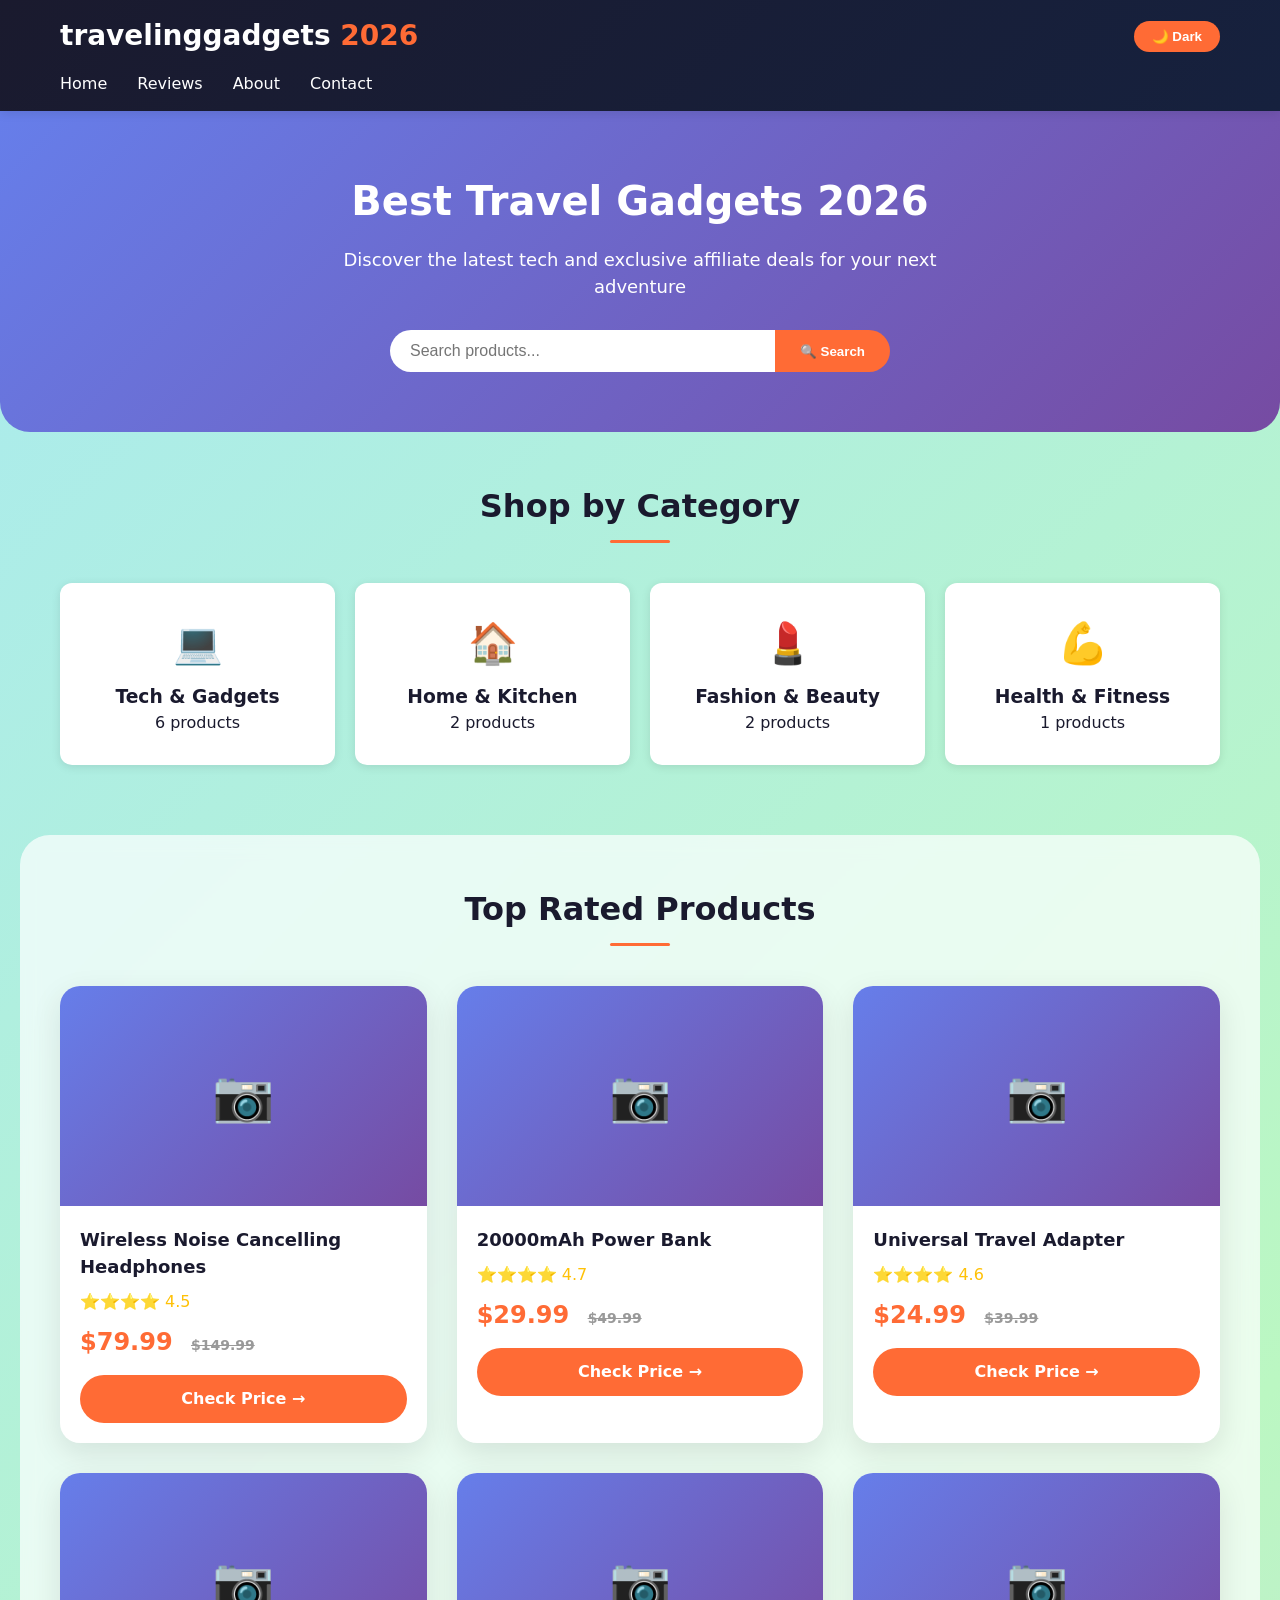
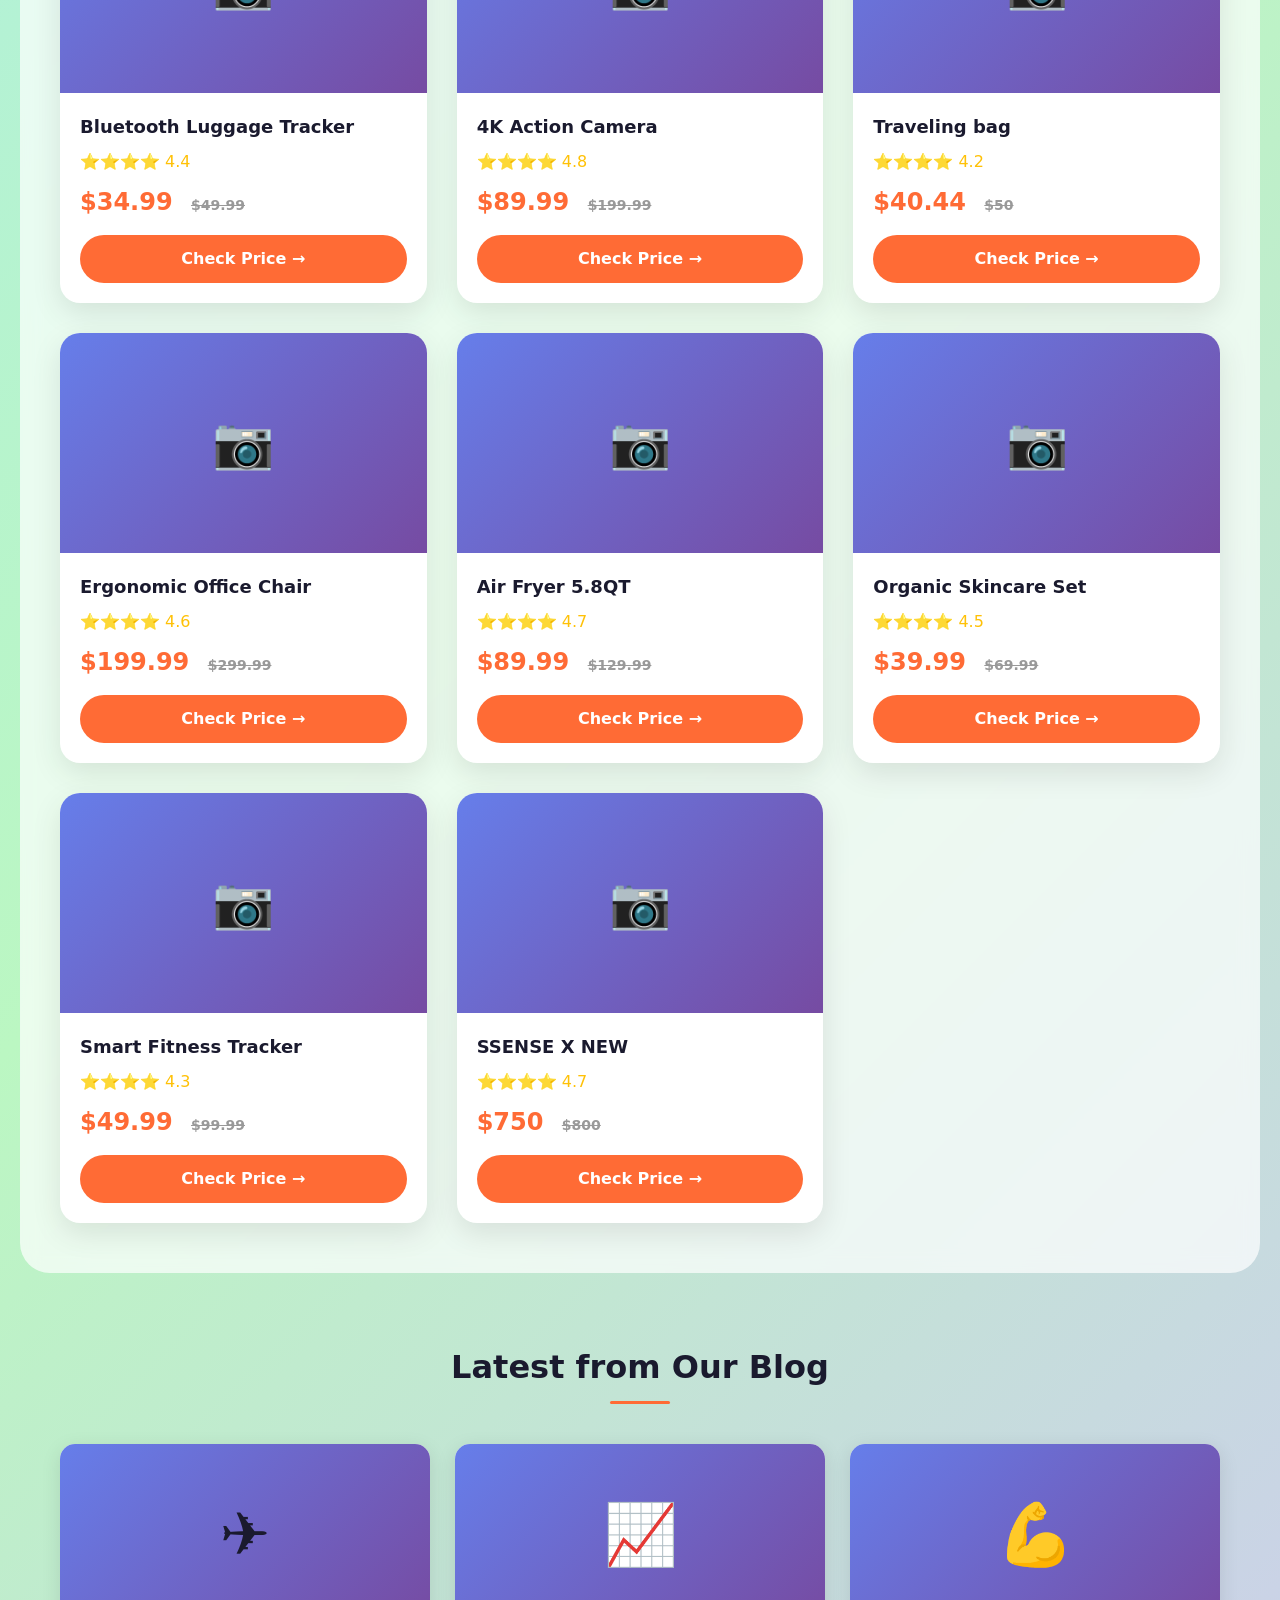
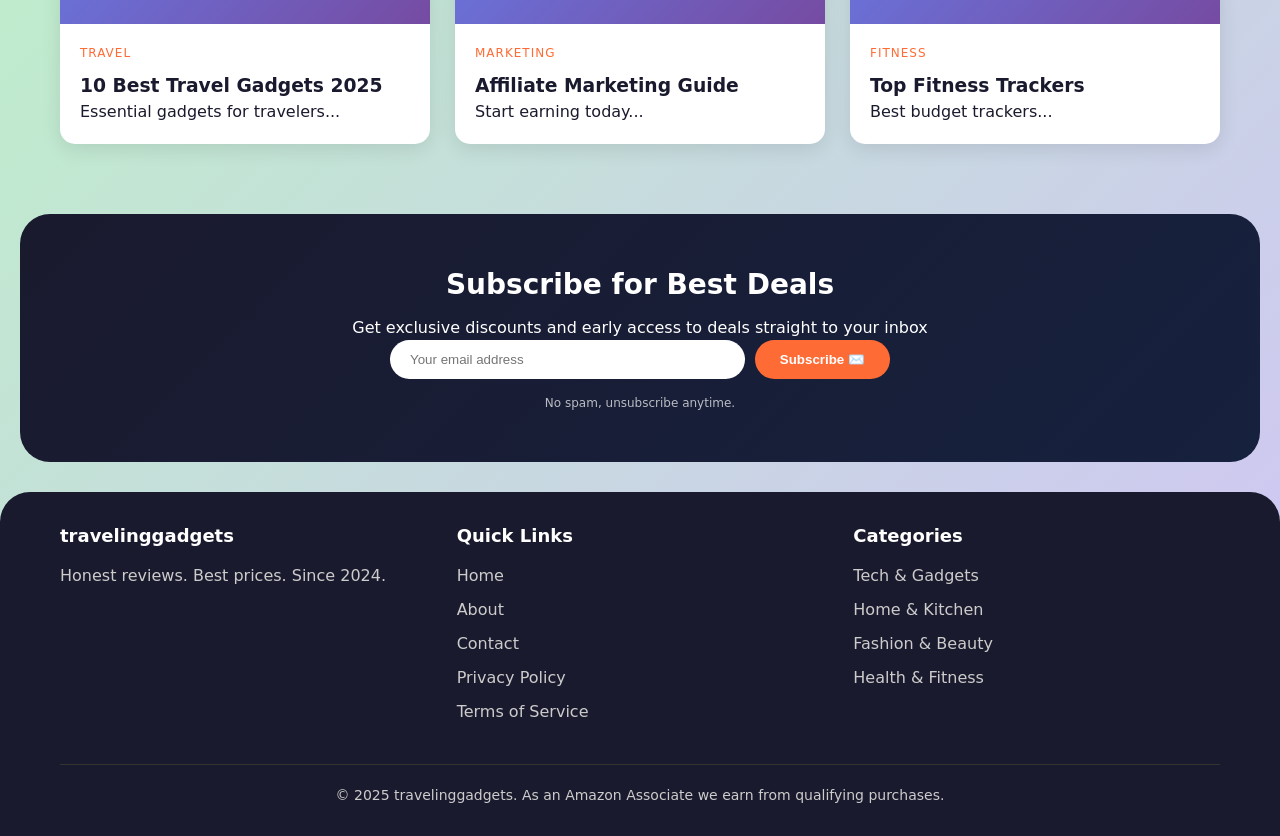
==== commit d76acd9c: "Update index.html" ====
--- a/index.html
+++ b/index.html
@@ -1,53 +1,39 @@
 <!DOCTYPE html>
 <!-- DOCTYPE: Browser ko batata hai ke ye HTML5 document hai -->
 <html lang="en">
-<!-- lang="en" means page English mein hai, accessibility aur SEO ke liye -->
+<!-- lang="en": Page English mein hai, accessibility aur SEO ke liye -->
 
 <head>
-    <!-- HEAD section: Metadata, styles, scripts ke links, browser ko information dene ke liye -->
+    <!-- HEAD: Metadata, styles, scripts ke links -->
     
     <!-- META CHARSET: Character encoding UTF-8 (Urdu, Emoji, special characters support) -->
     <meta charset="UTF-8">
     
-    <!-- VIEWPORT: Mobile devices ke liye responsive scaling, width=device-width means screen ke according adjust -->
+    <!-- VIEWPORT: Mobile devices ke liye responsive scaling -->
     <meta name="viewport" content="width=device-width, initial-scale=1.0, viewport-fit=cover">
     
-    <!-- SEO TITLE: Browser tab mein dikhta hai, search engine result ka title -->
-    <!-- ✅ Changed: Alsamad Group -> Syed Sethar -->
-    <title>Best Travel Gadgets 2026 | BISMILLAH Developers - Honest Tech Reviews</title>
+    <!-- TITLE: Browser tab mein dikhta hai, search engine result ka title -->
+    <title>travelinggadgets 2026</title>
     
     <!-- META DESCRIPTION: Search result ke neeche description -->
-    <!-- ✅ Changed: Alsamad Group -> Syed Sethar -->
-    <meta name="description" content="Discover the best travel gadgets 2026. Honest reviews, expert recommendations, and exclusive affiliate deals on headphones, power banks, cameras, and more. Save money today!">
+    <meta name="description" content="Discover the best travel gadgets 2026. Honest reviews, expert recommendations, and exclusive affiliate deals on headphones, power banks, cameras, and more.">
     
     <!-- KEYWORDS: SEO ke liye relevant terms -->
-    <meta name="keywords" content="travel gadgets, tech reviews, best gadgets 2026, affiliate marketing, wireless headphones, power bank, action camera, fitness tracker, travel accessories">
-    
-    <!-- AUTHOR & ROBOTS: Author ka naam -->
-    <!-- ✅ Changed: Alsamad Group -> Syed Sethar -->
-    <meta name="author" content="BISMILLAH">
+    <meta name="keywords" content="travel gadgets, tech reviews, best gadgets 2026, affiliate marketing, wireless headphones, power bank, action camera">
+    
+    <!-- AUTHOR: Website ka owner -->
+    <meta name="author" content="travelinggadgets 2026">
+    
+    <!-- ROBOTS: Google ko batata hai konsi pages index karni hain -->
     <meta name="robots" content="index, follow, max-snippet:-1, max-image-preview:large, max-video-preview:-1">
     <meta name="googlebot" content="index, follow">
     
-    <!-- CANONICAL URL: Duplicate content se bachne ke liye -->
-    <!-- ✅ Changed: alsamadgroup.com -> syedsethar.com (example domain) -->
-    <link rel="canonical" href="https://BISMILLAH.com">
-    
-    <!-- OPEN GRAPH (OG) TAGS: Social media sharing ke liye -->
-    <!-- ✅ Changed: Alsamad Group -> Syed Sethar -->
-    <meta property="og:title" content="Best Travel Gadgets 2026 | Syed Sethar">
-    <meta property="og:description" content="Expert reviews and best deals on travel gadgets. Find the perfect tech for your next adventure!">
+    <!-- OPEN GRAPH: Social media sharing ke liye (Facebook, WhatsApp, LinkedIn) -->
+    <meta property="og:title" content="travelinggadgets 2026">
+    <meta property="og:description" content="Best travel gadgets and exclusive deals.">
     <meta property="og:type" content="website">
-    <meta property="og:url" content="https://BISMILLAH.com">
-    <meta property="og:image" content="https://BISMILLAH.com/images/og-image.jpg">
-    <meta property="og:site_name" content="BISMILLAH">
-    
-    <!-- TWITTER CARD: Twitter par share karne ke liye -->
-    <meta name="twitter:card" content="summary_large_image">
-    <meta name="twitter:title" content="Best Travel Gadgets 2026">
-    <meta name="twitter:description" content="Honest reviews and best deals on travel gadgets.">
-    
-    <!-- PRELOAD & PRECONNECT: Performance optimization -->
+    
+    <!-- PRECONNECT & PRELOAD: Performance optimization (DNS lookup pehle se kar leta hai) -->
     <link rel="preconnect" href="https://fonts.googleapis.com">
     <link rel="preconnect" href="https://fonts.gstatic.com" crossorigin>
     <link rel="preload" as="style" href="style.css">
@@ -55,58 +41,27 @@
     <!-- CSS STYLESHEET: External CSS file link -->
     <link rel="stylesheet" href="style.css" media="all">
     
-    <!-- FAVICON: Browser tab ka icon, emoji based -->
+    <!-- FAVICON: Browser tab ka icon (emoji based) -->
     <link rel="icon" type="image/x-icon" href="data:image/svg+xml,<svg xmlns='http://www.w3.org/2000/svg' viewBox='0 0 100 100'><text y='.9em' font-size='90'>🎒</text></svg>">
-    
-    <!-- SCHEMA MARKUP (WebSite): Rich snippets ke liye -->
-    <!-- ✅ Changed: Alsamad Group -> Syed Sethar -->
-    <script type="application/ld+json">
-    {
-        "@context": "https://schema.org",
-        "@type": "WebSite",
-        "name": "ss",
-        "url": "https://BISMILLAH.com",
-        "description": "Best travel gadgets and tech reviews with affiliate deals",
-        "potentialAction": {
-            "@type": "SearchAction",
-            "target": "https://ss.com/search?q={search_term_string}",
-            "query-input": "required name=search_term_string"
-        }
-    }
-    </script>
-    
-    <!-- ORGANIZATION SCHEMA: Company info -->
-    <!-- ✅ Changed: Alsamad Group -> Syed Sethar -->
-    <script type="application/ld+json">
-    {
-        "@context": "https://schema.org",
-        "@type": "Organization",
-        "name": "SS",
-        "url": "https://BISMILLAH.com",
-        "logo": "https://ss.com/images/logo.png",
-        "sameAs": [
-            "https://facebook.com/BISMILLAH",
-            "https://twitter.com/BISMILLAH",
-            "https://instagram.com/BISMILLAH"
-        ]
-    }
-    </script>
 </head>
 
 <body>
-
-<!-- HEADER: Navigation bar -->
+<!-- BODY: Jitna bhi content user ko dikhta hai, sab yahan aata hai -->
+
+<!-- ========== HEADER: Navigation bar ========== -->
 <header>
     <div class="container">
         <div class="header-flex">
-            <!-- ✅ LOGO: IMAGE KI JAGAH TEXT "Syed Sethar Developers" - as requested -->
-            <!-- Logo image hataya, ab sirf text hai -->
-            <h1 class="logo">BISMILLAH <span>Developers</span></h1>
+            <!-- LOGO: Text-based logo (image nahi, SEO-friendly) -->
+            <h1 class="logo">travelinggadgets <span>2026</span></h1>
             <div class="header-right">
+                <!-- DARK MODE BUTTON: Light/Dark theme toggle -->
                 <button id="darkModeBtn" class="dark-btn" aria-label="Dark Mode Toggle">🌙 Dark</button>
+                <!-- MENU BUTTON: Mobile screen ke liye hamburger menu -->
                 <button class="menu-btn" id="menuBtn" aria-label="Menu">☰</button>
             </div>
         </div>
+        <!-- NAVIGATION MENU: Links to different pages -->
         <ul class="nav-menu" id="navMenu">
             <li><a href="#" onclick="showPage('home')">Home</a></li>
             <li><a href="#" onclick="showPage('reviews')">Reviews</a></li>
@@ -116,40 +71,49 @@
     </div>
 </header>
 
-<!-- HOME PAGE -->
+<!-- ========== HOME PAGE (MAIN CONTENT) ========== -->
 <main id="homePage">
+    <!-- HERO SECTION: Top banner with heading and search bar -->
     <section class="hero">
         <div class="container">
             <h1 class="hero-title">Best Travel Gadgets 2026</h1>
             <p>Discover the latest tech and exclusive affiliate deals for your next adventure</p>
             <div class="search-box">
+                <!-- SEARCH INPUT: User yahan product search kar sakta hai -->
                 <input type="text" id="searchInput" placeholder="Search products..." aria-label="Search products">
                 <button id="searchBtn" aria-label="Search">🔍 Search</button>
             </div>
         </div>
     </section>
 
+    <!-- CATEGORY SECTION: Shop by Category (Tech, Home, Fashion, Fitness) -->
     <section class="section">
         <div class="container">
             <h2 class="section-title">Shop by Category</h2>
             <div class="category-grid" id="categoryGrid"></div>
-        </div>
-    </section>
-
+            <!-- JavaScript se dynamic categories load hongi -->
+        </div>
+    </section>
+
+    <!-- PRODUCT SECTION: Top Rated Products list -->
     <section class="section bg-white">
         <div class="container">
             <h2 class="section-title">Top Rated Products</h2>
             <div class="product-grid" id="productGrid"></div>
-        </div>
-    </section>
-
+            <!-- JavaScript se dynamic products load honge -->
+        </div>
+    </section>
+
+    <!-- BLOG SECTION: Latest blog posts -->
     <section class="section">
         <div class="container">
             <h2 class="section-title">Latest from Our Blog</h2>
             <div class="blog-grid" id="blogGrid"></div>
-        </div>
-    </section>
-
+            <!-- JavaScript se dynamic blog posts load hongi -->
+        </div>
+    </section>
+
+    <!-- NEWSLETTER SECTION: Email subscription form -->
     <section class="newsletter">
         <div class="container">
             <h3>Subscribe for Best Deals</h3>
@@ -163,12 +127,11 @@
     </section>
 </main>
 
-<!-- ABOUT PAGE -->
+<!-- ========== ABOUT PAGE (Hidden by default, JavaScript se show hota hai) ========== -->
 <div id="aboutPage" style="display:none">
     <section class="page-hero">
         <div class="container">
-            <!-- ✅ Changed: Alsamad Group -> Syed Sethar -->
-            <h1>About BISMILLAH Developers</h1>
+            <h1>About Us</h1>
             <p>Your trusted source for honest product reviews since 2024</p>
         </div>
     </section>
@@ -184,7 +147,7 @@
     </section>
 </div>
 
-<!-- CONTACT PAGE -->
+<!-- ========== CONTACT PAGE (Hidden by default) ========== -->
 <div id="contactPage" style="display:none">
     <section class="page-hero">
         <div class="container">
@@ -194,6 +157,7 @@
     </section>
     <section class="section">
         <div class="container">
+            <!-- CONTACT FORM: User message bhejne ke liye -->
             <form id="contactForm" class="contact-form">
                 <input type="text" id="contactName" placeholder="Your Name" required>
                 <input type="email" id="contactEmail" placeholder="Your Email" required>
@@ -204,13 +168,12 @@
     </section>
 </div>
 
-<!-- FOOTER -->
+<!-- ========== FOOTER: Links aur copyright information ========== -->
 <footer>
     <div class="container">
         <div class="footer-grid">
             <div class="footer-col">
-                <!-- ✅ Changed: Alsamad Group -> Syed Sethar -->
-                <h4>BISMILLAH Developers</h4>
+                <h4>travelinggadgets</h4>
                 <p>Honest reviews. Best prices. Since 2024.</p>
             </div>
             <div class="footer-col">
@@ -230,12 +193,13 @@
             </div>
         </div>
         <div class="footer-bottom">
-            <!-- ✅ Changed: Alsamad Group -> Syed Sethar -->
-            <p>&copy; 2025 S2S. As an Amazon Associate we earn from qualifying purchases.</p>
+            <!-- COPYRIGHT: Copyright notice -->
+            <p>&copy; 2025 travelinggadgets. As an Amazon Associate we earn from qualifying purchases.</p>
         </div>
     </div>
 </footer>
 
+<!-- JAVASCRIPT: External JS file, defer attribute se page load hone ke baad chalta hai -->
 <script src="script.js" defer></script>
 </body>
 </html>
